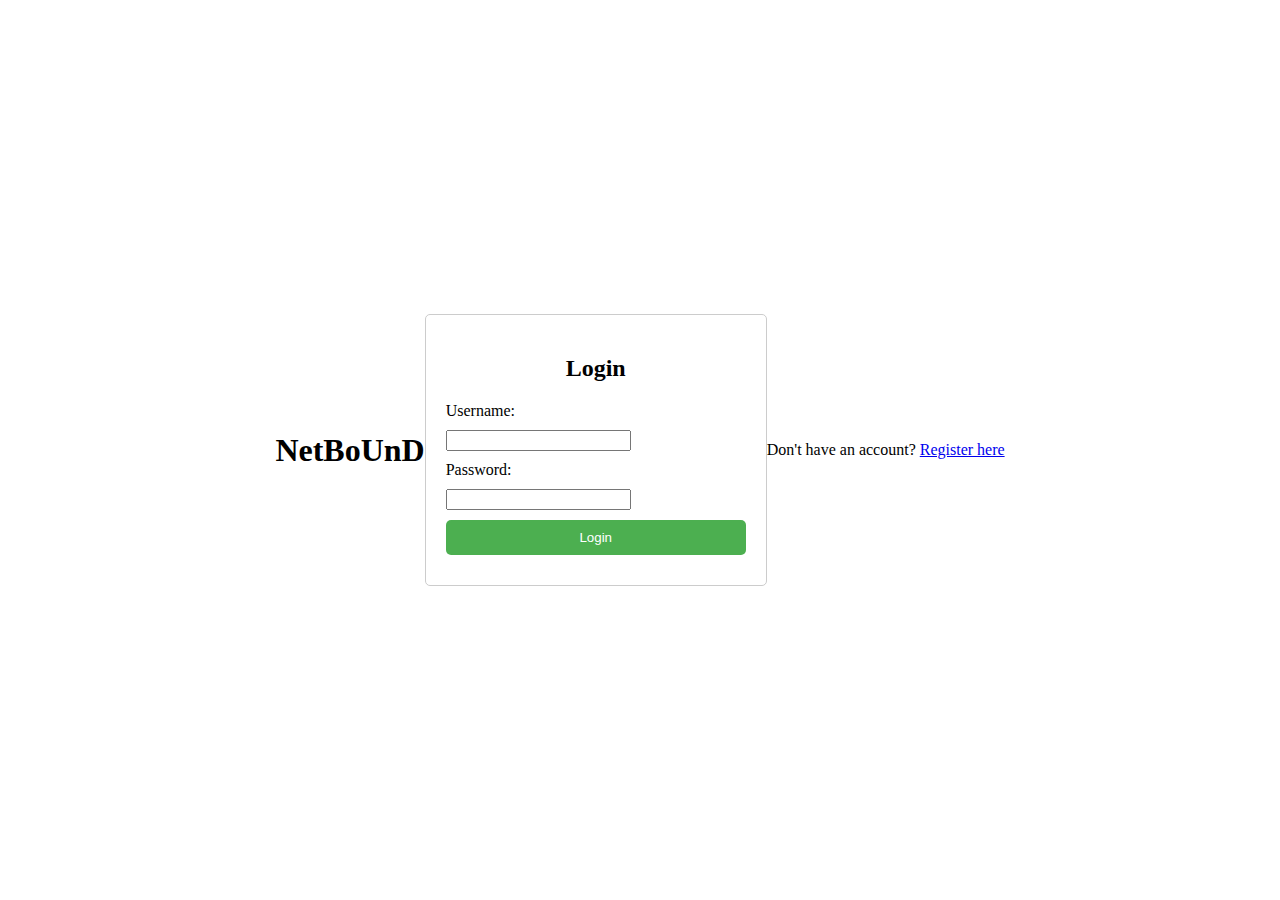
==== login.html @ 6bb287a4 "Create login.html" ====
<!DOCTYPE html>
<html lang="en">
  <head>
    <meta charset="UTF-8" />
    <meta name="viewport" content="width=device-width, initial-scale=1.0" />
    <title>Login</title>
    <style>
      body {
        background-image: url(Boxc/indian-cricket-team-in-action-th58jjhfgx65orej.jpg);
        background-size: cover;
        display: flex;
        justify-content: center;
        align-items: center;
        height: 100vh;
        margin: 0;
      }
      form {
        width: 300px;
        padding: 20px;
        border: 1px solid #ccc;
        border-radius: 5px;
        background-color: rgba(255, 255, 255, 0.8);
      }
      h2 {
        text-align: center;
      }
      label,
      input,
      button {
        display: block;
        margin-bottom: 10px;
      }
      button {
        width: 100%;
        padding: 10px;
        background-color: #4caf50;
        color: white;
        border: none;
        border-radius: 5px;
        cursor: pointer;
      }
    </style>
  </head>
  <body>
    <h1>NetBoUnD</h1>
    <form action="login.php" method="post">
      <h2>Login</h2>
      <label for="username">Username:</label>
      <input type="text" id="username" name="username" required />
      <label for="password">Password:</label>
      <input type="password" id="password" name="password" required />
      <button type="submit">Login</button>
    </form>
    <p style="text-align: center">
      Don't have an account? <a href="register.html">Register here</a>
    </p>
  </body>
</html>
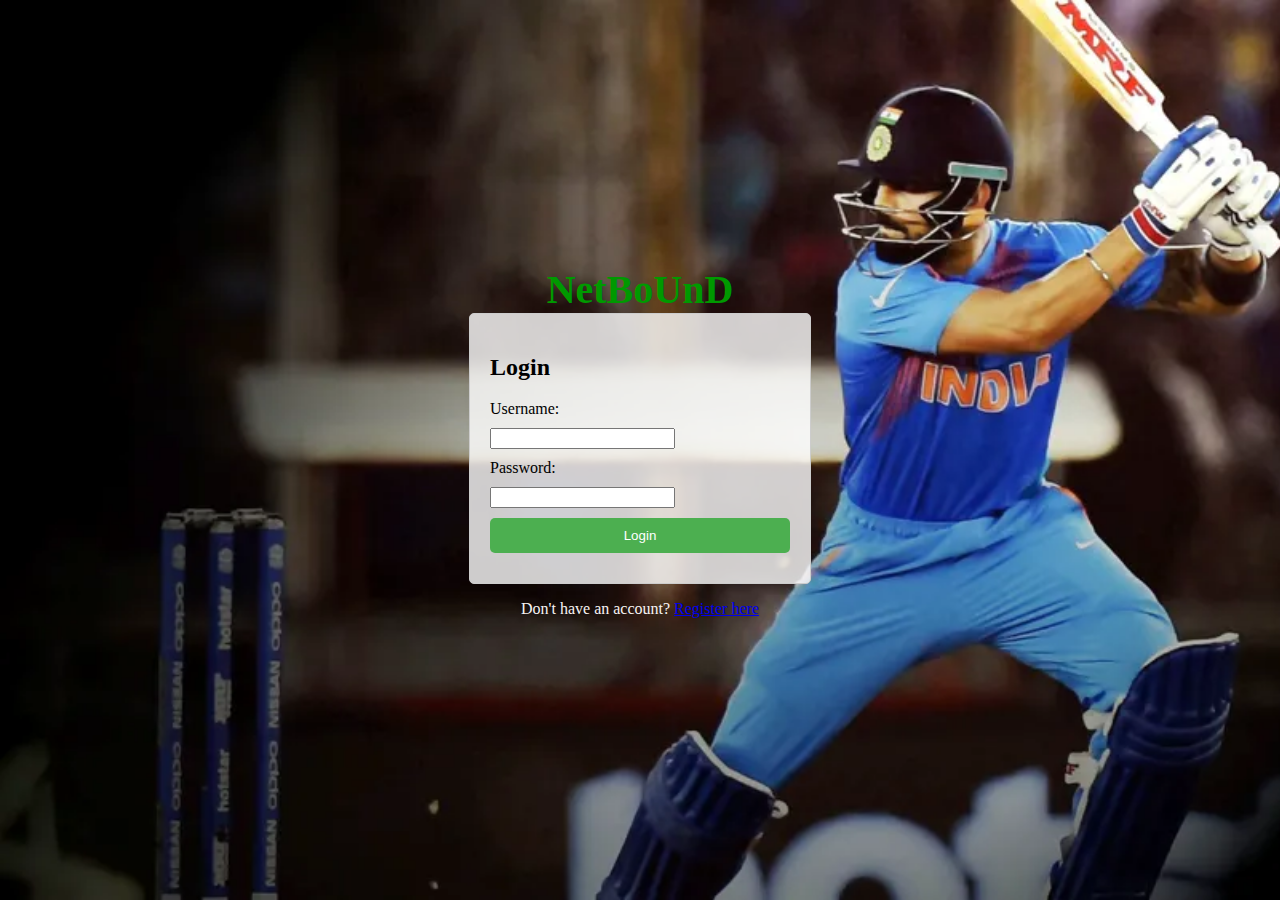
==== commit e99a9648: "Merge pull request #12 from PavanSaiTrinadh/main" ====
--- a/login.html
+++ b/login.html
@@ -6,13 +6,14 @@
     <title>Login</title>
     <style>
       body {
-        background-image: url(Boxc/indian-cricket-team-in-action-th58jjhfgx65orej.jpg);
+        background-image: url("indian-cricket-team-in-action-th58jjhfgx65orej.jpg");
         background-size: cover;
         display: flex;
         justify-content: center;
         align-items: center;
         height: 100vh;
         margin: 0;
+        flex-direction: column;
       }
       form {
         width: 300px;
@@ -21,8 +22,12 @@
         border-radius: 5px;
         background-color: rgba(255, 255, 255, 0.8);
       }
-      h2 {
+      .head1 {
+        font-size: 40px;
+        color: #009900;
+        font-weight: bold;
         text-align: center;
+        margin-top: 0px;
       }
       label,
       input,
@@ -39,10 +44,16 @@
         border-radius: 5px;
         cursor: pointer;
       }
+      p {
+        color: #f7f4f4;
+      }
     </style>
   </head>
   <body>
-    <h1>NetBoUnD</h1>
+    <header>
+      <div class="head1">NetBoUnD</div>
+    </header>
+
     <form action="login.php" method="post">
       <h2>Login</h2>
       <label for="username">Username:</label>
@@ -52,7 +63,7 @@
       <button type="submit">Login</button>
     </form>
     <p style="text-align: center">
-      Don't have an account? <a href="register.html">Register here</a>
+      Don't have an account? <a href="reg.html">Register here</a>
     </p>
   </body>
 </html>
